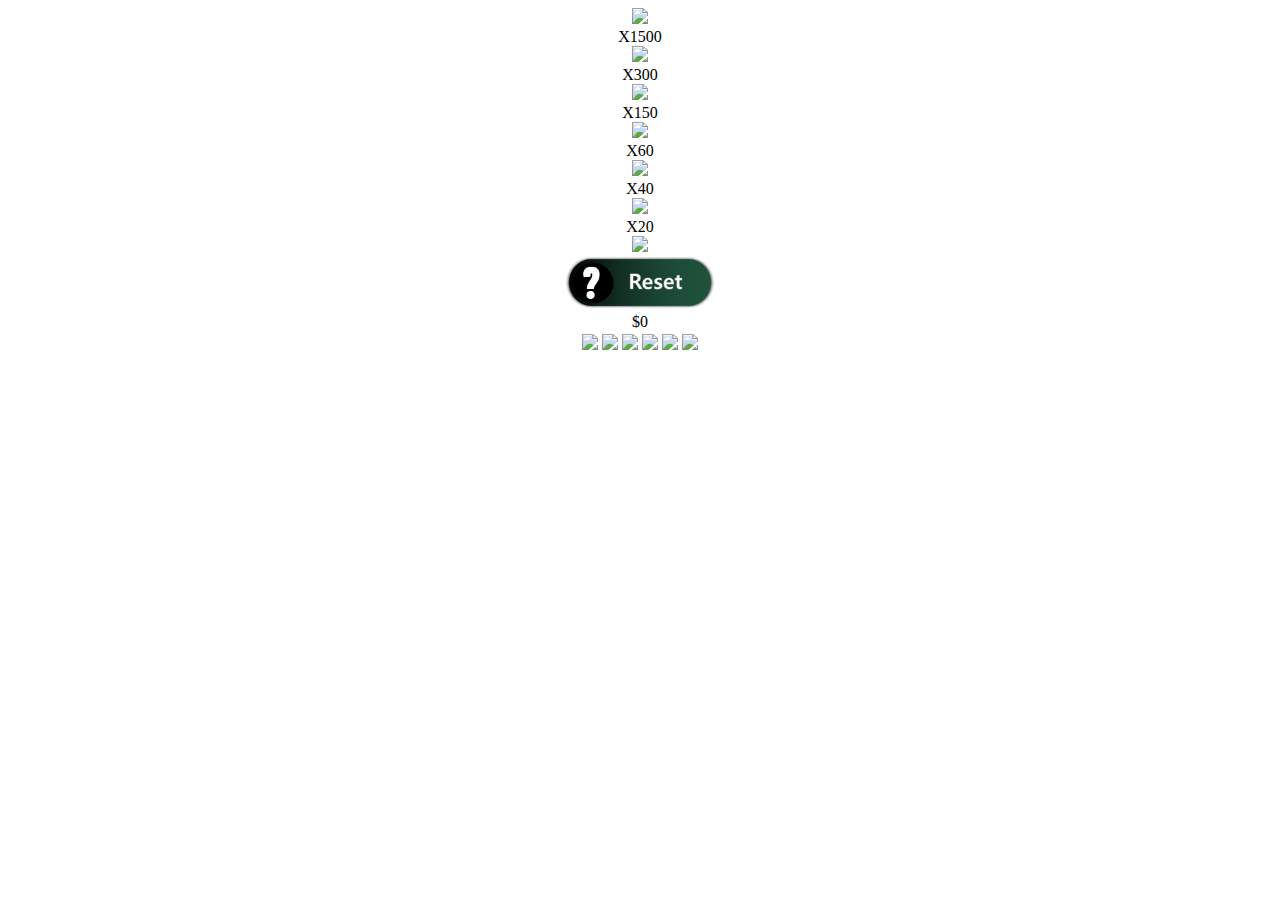
==== main.html @ fc5c5639 "Initial commit" ====
<!DOCTYPE html>
<html lang="en">
  <head>
    <meta charset="UTF-8" />
    <link rel="stylesheet" type="text/css" href="css/slot-machine.css" />
    <link rel="stylesheet" type="text/css" href="css/slotproject.css" />

    <script type="text/javascript" src="js/alert.js"></script>
    <script type="text/javascript" src="js/lodash.min.js"></script>
    <script type="text/javascript" src="js/slot-machine.js"></script>
    <script type="text/javascript" src="js/saveload.js"></script>
    <script type="text/javascript" src="js/slot-logic.js"></script>
    <script type="text/javascript" src="js/credits.js"></script>

    <title>Slot Machine</title>
  </head>
  <body>
    <div id="blind"></div>

    <div id="top"></div>

    <div id="content">
      <center style="visibility: visible; opacity: 1">
        <div id="earn-div" class="earn-div">
          <div id="earn-img-box150">
            <div id="earn"><img id="earn-img" src="images/ch.png" /></div>
            <div id="earn"><saan id="earn-lb">X1500</saan></div>
          </div>
          <div id="earn-img-box50">
            <div id="earn"><img id="earn-img" src="images/s7.png" /></div>
            <div id="earn"><saan id="earn-lb">X300</saan></div>
          </div>
          <div id="earn-img-box20">
            <div id="earn"><img id="earn-img" src="images/sc.png" /></div>
            <div id="earn"><saan id="earn-lb">X150</saan></div>
          </div>
          <div id="earn-img-box10">
            <div id="earn"><img id="earn-img" src="images/b3.png" /></div>
            <div id="earn"><saan id="earn-lb">X60</saan></div>
          </div>
          <div id="earn-img-box5">
            <div id="earn"><img id="earn-img" src="images/b2.png" /></div>
            <div id="earn"><saan id="earn-lb">X40</saan></div>
          </div>
          <div id="earn-img-box2">
            <div id="earn"><img id="earn-img" src="images/b1.png" /></div>
            <div id="earn"><saan id="earn-lb">X20</saan></div>
          </div>
        </div>
      </center>

      <center>
        <div id="slot_machine_main">
          <div id="slot_machine_box">
            <div id="slot_machine_img" class="slot_machine_img">
              <img
                src="images/slotmachine.png"
                style="
                  margin: 0px;
                  padding: 0px;
                  width: 600px;
                  position: relative;
                "
              />
              <div id="resetBtn">
                <img
                  src="images/resetBtn.png"
                  style="margin: 0px; padding: 0px; width: 150px"
                />
              </div>
              <div id="slot-machine" class="slot-machine"></div>
              <span id="totalCredits">$0</span>
            </div>

            <div style="margin: 0px; padding: 0px; width: 600px; height: 127px">
              <div id="chipsgroup">
                <table>
                  <tr>
                    <td>
                      <div id="1play">
                        <img
                          src="images/1go.png"
                          class="wager wager-clickable"
                        />
                      </div>
                    </td>
                    <td>
                      <div id="5play">
                        <img
                          src="images/5go.png"
                          class="wager wager-clickable"
                        />
                      </div>
                    </td>
                    <td>
                      <div id="10play">
                        <img
                          src="images/10go.png"
                          class="wager wager-clickable"
                        />
                      </div>
                    </td>
                    <td>
                      <div id="50play">
                        <img
                          src="images/50go.png"
                          class="wager wager-clickable"
                        />
                      </div>
                    </td>
                    <td>
                      <div id="100play">
                        <img
                          src="images/100go.png"
                          class="wager wager-clickable"
                        />
                      </div>
                    </td>
                    <td>
                      <div id="1000play">
                        <img
                          src="images/1000go.png"
                          class="wager wager-clickable"
                        />
                      </div>
                    </td>

                    <!--
              <td>
                <div id="playButton" class="spinBtnBox">
                  <div class="spinBtnDiv">
                    <img src="images/spinbtn.png"  class="spinBtn">
                  </div>
                </div>
              </td>
            -->
                  </tr>
                </table>
              </div>
            </div>
          </div>
        </div>
      </center>
    </div>

    <!--
    <main>
      <button id="playButtonFixed">Spin Fixed</button>
    </main>
    <aside>
      <h3>Fixed Mode</h3>
      <h4>You may select default values for the reels and click "Spin Fixed" to run them:</h4>
      <p><i>Reel 1 Default: </i>  
        <select id = "reel1">  
          <option value="0"> Three Bar </option>  
          <option value="1"> One Bar </option>  
          <option value="2"> Two Bar </option>  
          <option value="3"> Seven </option>  
          <option value="4"> Cherry </option>  
        </select>  
      </p>
      <p><i>Reel 2 Default: </i> 
        <select id = "reel2">  
          <option value="0"> Three Bar </option>  
          <option value="1"> One Bar </option>  
          <option value="2"> Two Bar </option>  
          <option value="3"> Seven </option>  
          <option value="4"> Cherry </option>  
        </select>  
     </p> 
     <p><i>Reel 3 Default: </i>  
        <select id = "reel3">  
          <option value="0"> Three Bar </option>  
          <option value="1"> One Bar </option>  
          <option value="2"> Two Bar </option>  
          <option value="3"> Seven </option>  
          <option value="4"> Cherry </option>   
        </select>  
     </p>  
    </aside>
-->
  </body>
</html>
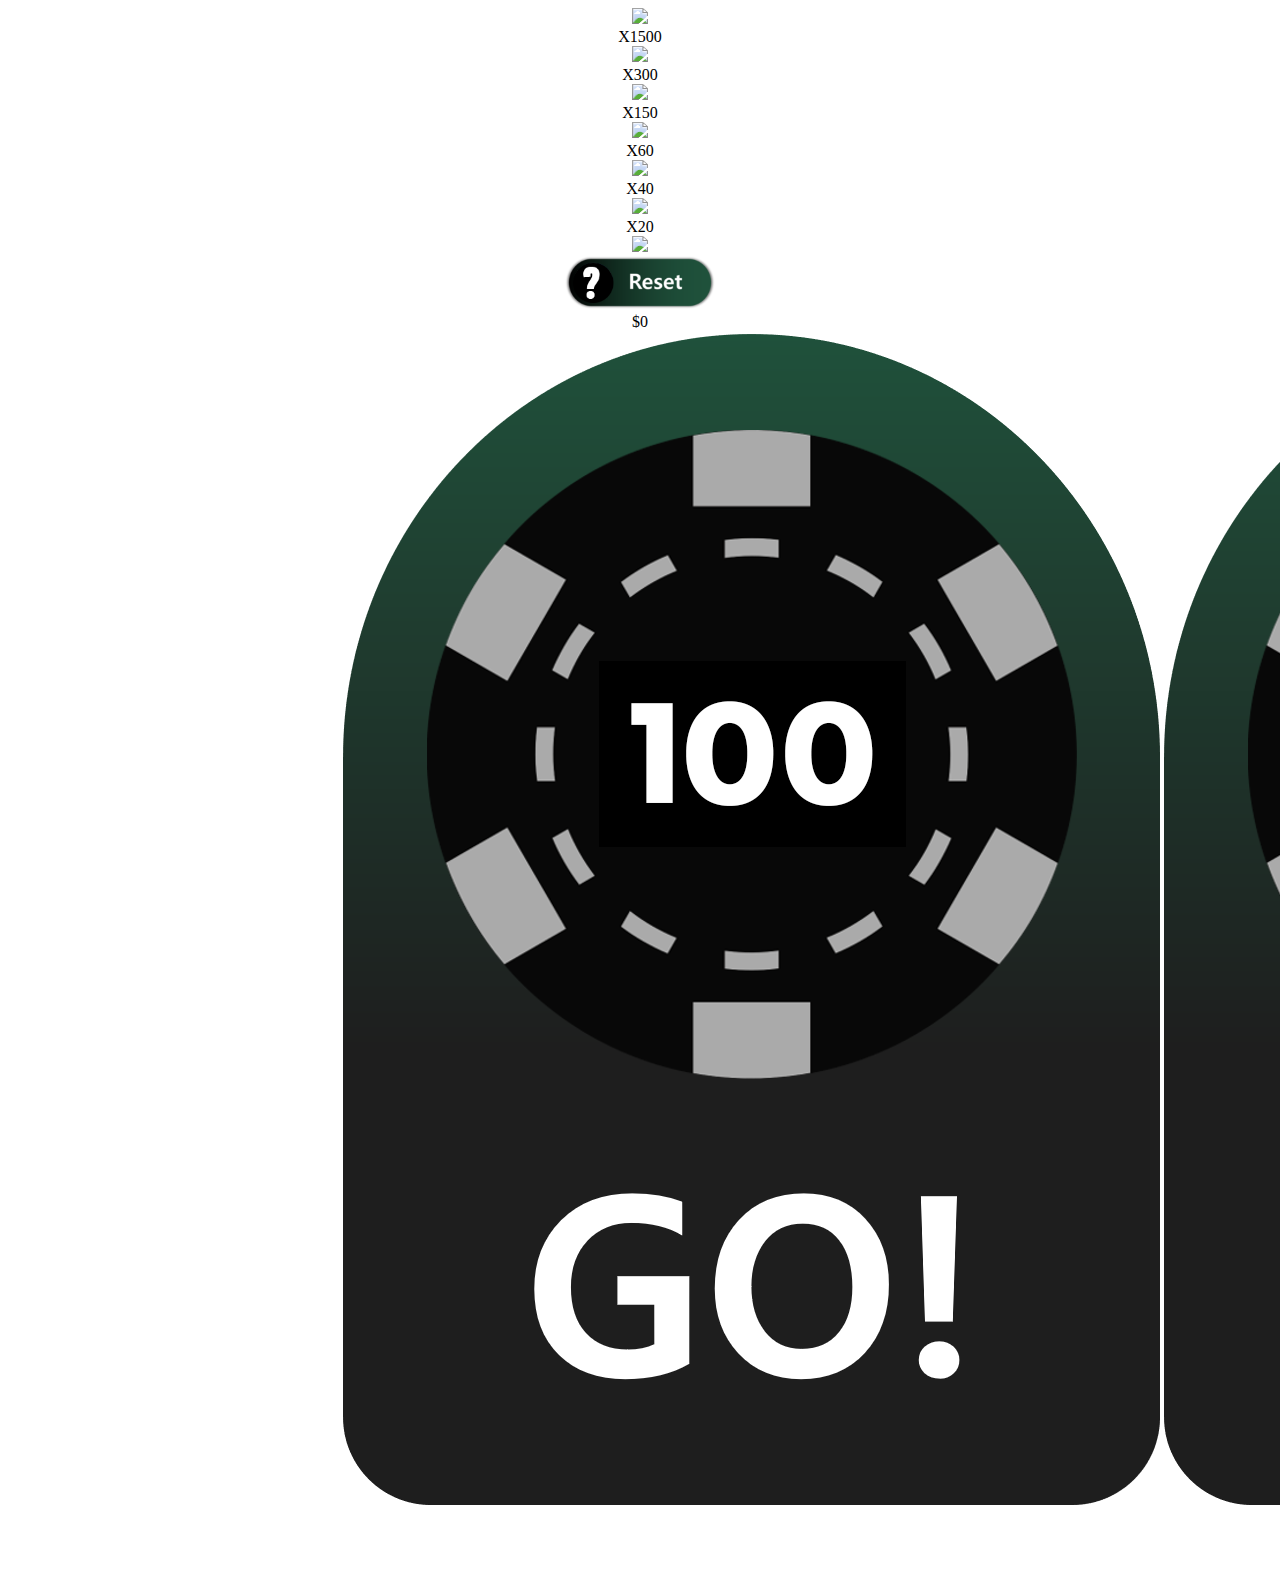
==== commit c776ada5: "Add more points to use and images" ====
--- a/main.html
+++ b/main.html
@@ -77,38 +77,6 @@
                 <table>
                   <tr>
                     <td>
-                      <div id="1play">
-                        <img
-                          src="images/1go.png"
-                          class="wager wager-clickable"
-                        />
-                      </div>
-                    </td>
-                    <td>
-                      <div id="5play">
-                        <img
-                          src="images/5go.png"
-                          class="wager wager-clickable"
-                        />
-                      </div>
-                    </td>
-                    <td>
-                      <div id="10play">
-                        <img
-                          src="images/10go.png"
-                          class="wager wager-clickable"
-                        />
-                      </div>
-                    </td>
-                    <td>
-                      <div id="50play">
-                        <img
-                          src="images/50go.png"
-                          class="wager wager-clickable"
-                        />
-                      </div>
-                    </td>
-                    <td>
                       <div id="100play">
                         <img
                           src="images/100go.png"
@@ -120,6 +88,30 @@
                       <div id="1000play">
                         <img
                           src="images/1000go.png"
+                          class="wager wager-clickable"
+                        />
+                      </div>
+                    </td>
+                    <td>
+                      <div id="5000play">
+                        <img
+                          src="images/5000go.png"
+                          class="wager wager-clickable"
+                        />
+                      </div>
+                    </td>
+                    <td>
+                      <div id="10000play">
+                        <img
+                          src="images/10000go.png"
+                          class="wager wager-clickable"
+                        />
+                      </div>
+                    </td>
+                    <td>
+                      <div id="100000play">
+                        <img
+                          src="images/100000go.png"
                           class="wager wager-clickable"
                         />
                       </div>
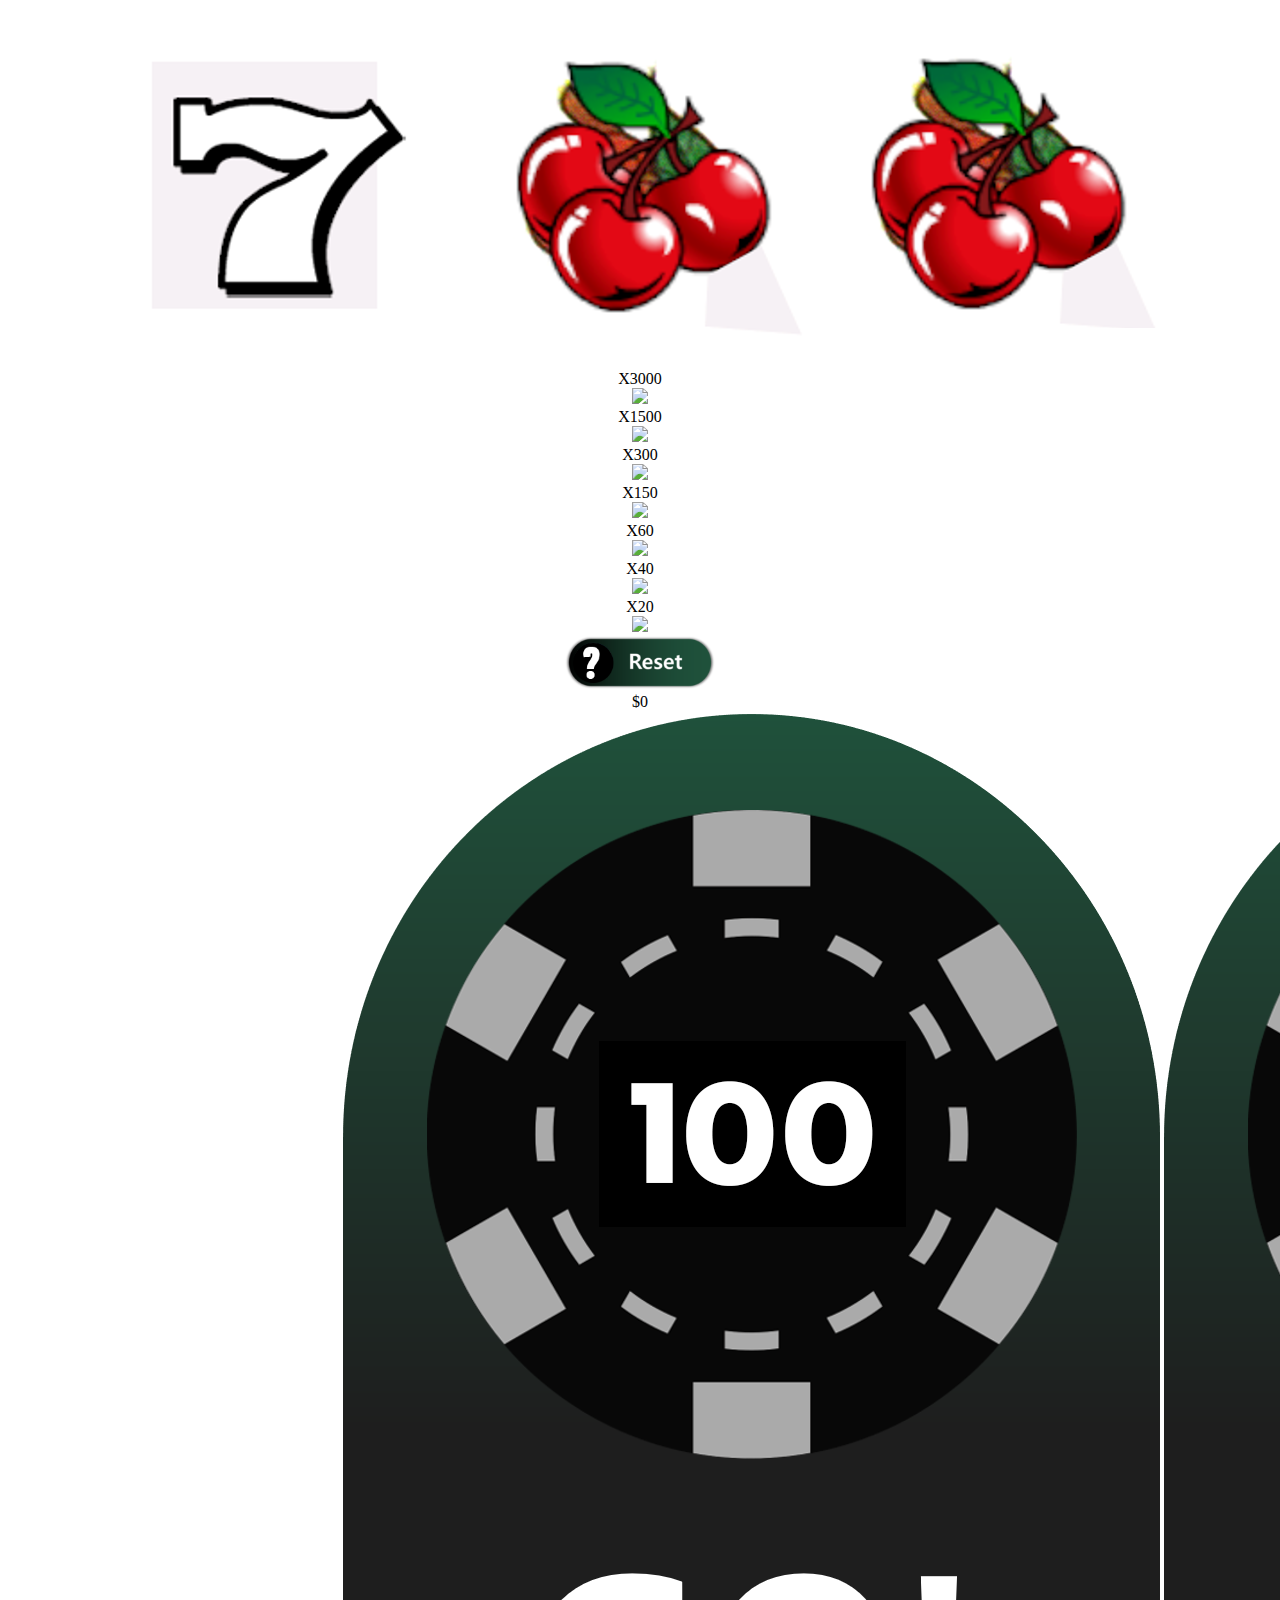
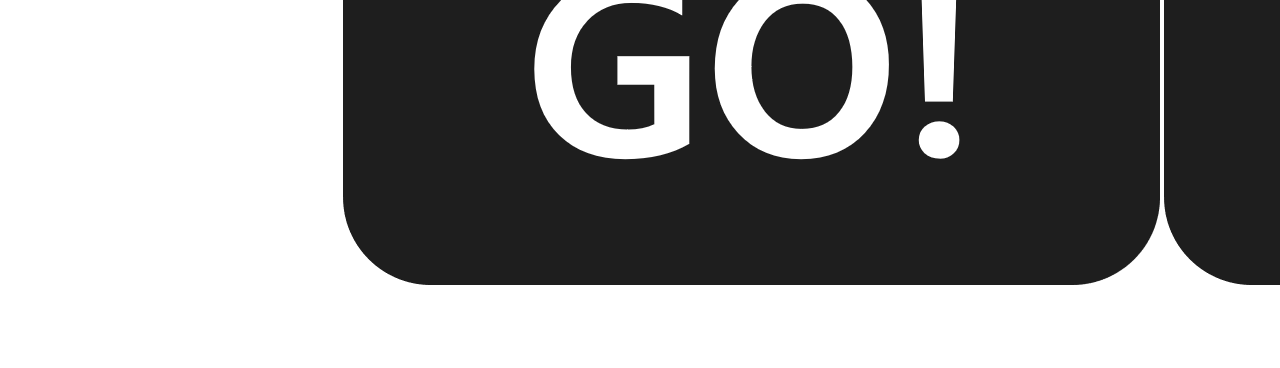
==== commit c669c9ef: "Two Cherries and Seven points fixed to X3000 and UI added" ====
--- a/main.html
+++ b/main.html
@@ -22,6 +22,10 @@
     <div id="content">
       <center style="visibility: visible; opacity: 1">
         <div id="earn-div" class="earn-div">
+          <div id="earn-img-box2">
+            <div id="earn"><img id="earn-img" src="images/2c7.png" /></div>
+            <div id="earn"><saan id="earn-lb">X3000</saan></div>
+          </div>
           <div id="earn-img-box150">
             <div id="earn"><img id="earn-img" src="images/ch.png" /></div>
             <div id="earn"><saan id="earn-lb">X1500</saan></div>
